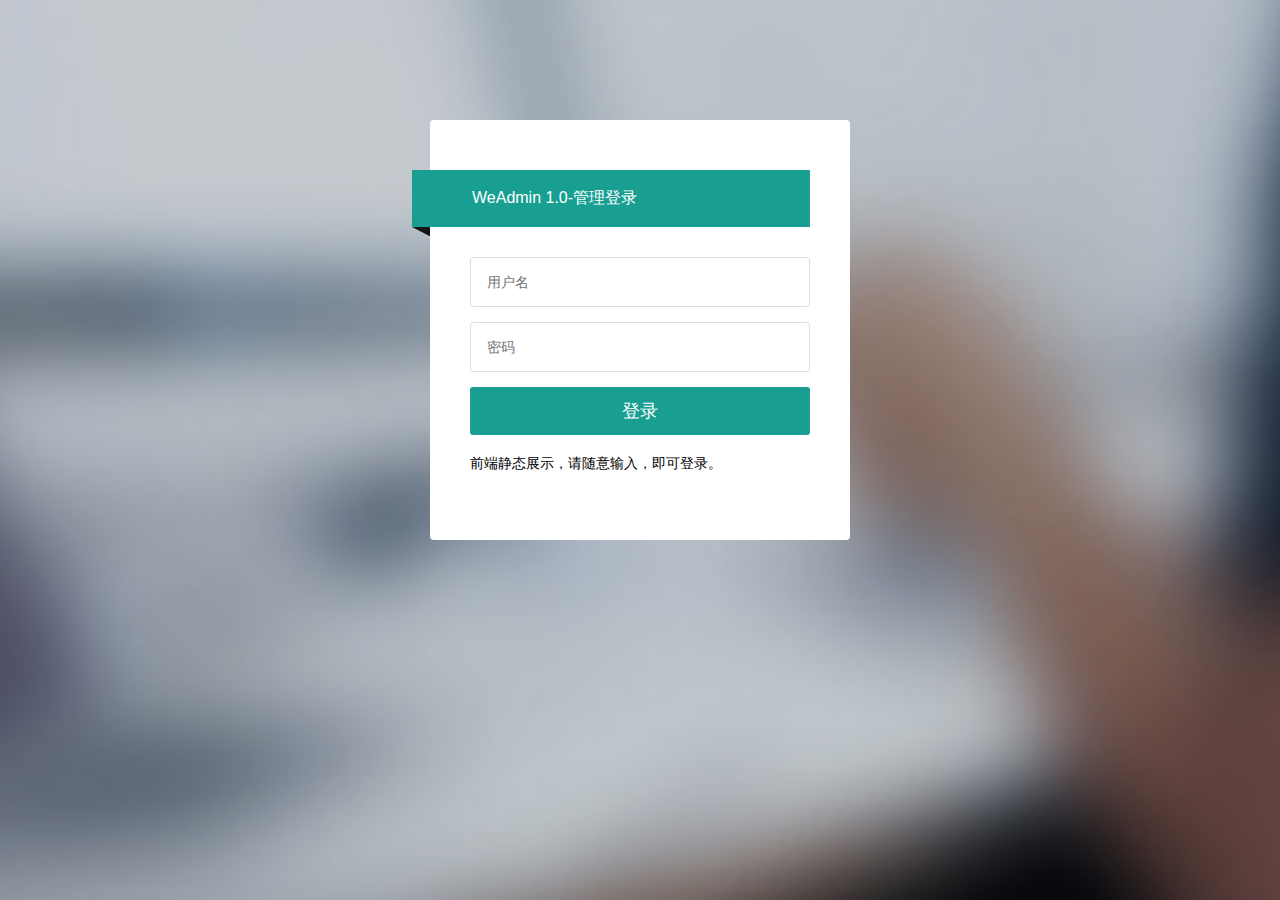
==== src/main/resources/static/login.html @ 3b920b5b "增加静态页面" ====
<!doctype html>
<html lang="en">
<head>
	<meta charset="UTF-8">
	<title>管理员登录-WeAdmin Frame型后台管理系统-WeAdmin 1.0</title>
	<meta name="renderer" content="webkit|ie-comp|ie-stand">
    <meta http-equiv="X-UA-Compatible" content="IE=edge,chrome=1">
    <meta name="viewport" content="width=device-width, initial-scale=1.0, minimum-scale=1.0, maximum-scale=1.0, user-scalable=0">
    <meta http-equiv="Cache-Control" content="no-siteapp" />
    <link rel="shortcut icon" href="../static/favicon.ico" type="image/x-icon" />
    <link rel="stylesheet" href="../static/css/font.css">
	<link rel="stylesheet" href="../static/css/weadmin.css">
    <script src="../static/lib/layui/layui.js" charset="utf-8"></script>

</head>
<body class="login-bg">
    
    <div class="login">
        <div class="message">WeAdmin 1.0-管理登录</div>
        <div id="darkbannerwrap"></div>
        
        <form method="post" class="layui-form" >
            <input name="username" placeholder="用户名"  type="text" lay-verify="required" class="layui-input" >
            <hr class="hr15">
            <input name="password" lay-verify="required" placeholder="密码"  type="password" class="layui-input">
            <hr class="hr15">
            <input class="loginin" value="登录" lay-submit lay-filter="login" style="width:100%;" type="submit">
            <hr class="hr20" >
            <div>
            	前端静态展示，请随意输入，即可登录。
            </div>
        </form>
    </div>

    <script type="text/javascript">
        
        	layui.extend({
				admin: '{/}../static/js/admin'
			});
            layui.use(['form','admin'], function(){
              var form = layui.form
              	,admin = layui.admin;
              // layer.msg('玩命卖萌中', function(){
              //   //关闭后的操作
              //   });
              //监听提交
              form.on('submit(login)', function(data){
                // alert(888)
                layer.msg(JSON.stringify(data.field),function(){
                    location.href='../rpc/index.html'
                });
                return false;
              });
            });   
    </script>  
    <!-- 底部结束 -->
</body>
</html>
---- src/main/resources/static/css/font.css ----
@font-face {
  font-family: 'iconfont';
  src: url('../fonts/iconfont.eot');
  src: url('../fonts/iconfont.eot?#iefix') format('embedded-opentype'),
  url('../fonts/iconfont.woff') format('woff'),
  url('../fonts/iconfont.ttf') format('truetype'),
  url('../fonts/iconfont.svg#iconfont') format('svg');
}
.iconfont{
  font-family:"iconfont" !important;
  font-size:16px;font-style:normal;
  -webkit-font-smoothing: antialiased;
  -webkit-text-stroke-width: 0.2px;
  -moz-osx-font-smoothing: grayscale;
}
---- src/main/resources/static/css/weadmin.css ----
@charset "utf-8";
@import "../lib/layui/css/layui.css";
* {
  margin: 0px;
  padding: 0px;
}
a {
  text-decoration: none;
}
html {
  width: 100%;
  height: 100%;
  overflow-x: hidden;
  overflow-y: auto;
}
body {
  width: 100%;
  min-height: 100%;
}
.fr {
  float: right;
}
.font16 {
  font-size: 16px;
}
.rightMenu {
  position: absolute;
  width: 120px;
  line-height: 24px;
  z-index: 999;
  background: #FFF;
  border: 1px solid #F2F2F2;
  border-bottom: none;
  border-radius: 3px;
  display: none;
}
.rightMenu li {
  display: block;
  padding: 4px 10px;
  color: #CCC;
  border-bottom: 1px solid #F2F2F2;
}
.rightMenu li:hover {
  background: #EEE;
  color: #666;
}
/**treeselect*/
.layui-form-select .layui-tree {
  display: none;
  position: absolute;
  left: 0;
  top: 42px;
  padding: 5px 0;
  z-index: 999;
  min-width: 100%;
  border: 1px solid #d2d2d2;
  max-height: 300px;
  overflow-y: auto;
  background-color: #fff;
  border-radius: 2px;
  box-shadow: 0 2px 4px rgba(0, 0, 0, 0.12);
  box-sizing: border-box;
}
.layui-form-selected .layui-tree {
  display: block;
}
.weadmin-trailer {
  position: absolute;
  left: 0;
  top: 0;
  height: 100%;
  width: 100%;
  padding: 15px;
  display: flex;
  justify-content: center;
  flex-direction: column;
  text-align: center;
  box-sizing: border-box;
  font-size: 20px;
  font-weight: 300;
  color: #ccc;
}
.login-bg {
  /*background: #eeeeee 0 0 no-repeat;*/
  background: url(../images/bg.png) no-repeat center;
  background-size: cover;
  overflow: hidden;
}
.login {
  margin: 120px auto 0 auto;
  min-height: 420px;
  max-width: 420px;
  padding: 40px;
  background-color: #ffffff;
  margin-left: auto;
  margin-right: auto;
  border-radius: 4px;
  /* overflow-x: hidden; */
  box-sizing: border-box;
}
.login a.logo {
  display: block;
  height: 58px;
  width: 167px;
  margin: 0 auto 30px auto;
  background-size: 167px 42px;
}
.login .message {
  margin: 10px 0 0 -58px;
  padding: 18px 10px 18px 60px;
  background: #189F92;
  position: relative;
  color: #fff;
  font-size: 16px;
}
.login #darkbannerwrap {
  background: url(../images/aiwrap.png);
  width: 18px;
  height: 10px;
  margin: 0 0 20px -58px;
  position: relative;
}
.login input[type=text],
.login input[type=file],
.login input[type=password],
.login input[type=email],
.login select {
  border: 1px solid #DCDEE0;
  vertical-align: middle;
  border-radius: 3px;
  height: 50px;
  padding: 0px 16px;
  font-size: 14px;
  color: #555555;
  outline: none;
  width: 100%;
  box-sizing: border-box;
}
.login input[type=text]:focus,
.login input[type=file]:focus,
.login input[type=password]:focus,
.login input[type=email]:focus,
.login select:focus {
  border: 1px solid #27A9E3;
}
.login input[type=submit],
.login input[type=button] {
  display: inline-block;
  padding: 12px 24px;
  margin: 0px;
  font-size: 18px;
  line-height: 24px;
  text-align: center;
  white-space: nowrap;
  vertical-align: middle;
  cursor: pointer;
  color: #ffffff;
  background-color: #189F92;
  border-radius: 3px;
  border: none;
  -webkit-appearance: none;
  outline: none;
  width: 100%;
}
.login hr {
  background: #fff 0 0 no-repeat;
}
.login hr.hr15 {
  height: 15px;
  border: none;
  margin: 0px;
  padding: 0px;
  width: 100%;
}
.login hr.hr20 {
  height: 20px;
  border: none;
  margin: 0px;
  padding: 0px;
  width: 100%;
}
.weadmin-body {
  padding: 20px;
}
.weadmin-nav {
  padding: 0 20px;
  position: relative;
  z-index: 99;
  border-bottom: 1px solid #e5e5e5;
  line-height: 39px;
  height: 39px;
  overflow: hidden;
}
.weadmin-block {
  display: block;
  margin-bottom: 10px;
  padding: 5px;
  line-height: 22px;
  /* border-left: 5px solid #009688; */
  border-radius: 0 2px 2px 0;
  background-color: #f2f2f2;
}
.we-search {
  margin-bottom: 20px;
  font-size: 16px;
}
.we-search input.layui-input {
  width: 190px;
}
.we-red {
  color: red;
}
.page {
  margin-top: 20px;
  text-align: center;
}
.page a {
  display: inline-block;
  background: #fff 0 0 no-repeat;
  color: #888;
  padding: 10px;
  min-width: 15px;
  border: 1px solid #E2E2E2;
}
.page span {
  display: inline-block;
  padding: 10px;
  min-width: 15px;
  border: 1px solid #E2E2E2;
}
.page span.current {
  display: inline-block;
  background: #009688 0 0 no-repeat;
  color: #fff;
  padding: 10px;
  min-width: 15px;
  border: 1px solid #009688;
}
.page .pagination li {
  display: inline-block;
  margin-right: 5px;
  text-align: center;
}
.page .pagination li.active span {
  background: #009688 0 0 no-repeat;
  color: #fff;
  border: 1px solid #009688;
}
/*登录样式*/
/*头部*/
.container {
  width: 100%;
  height: 45px;
  background-color: #222;
  border-bottom: 1px solid rgba(255, 255, 255, 0.2);
}
.container .logo a {
  float: left;
  color: #fff;
  font-size: 18px;
  padding-left: 20px;
  line-height: 45px;
  width: 200px;
}
.container .right {
  background-color: rgba(0, 0, 0, 0);
  float: right;
}
.container .left_open {
  height: 45px;
  float: left;
}
.container .left_open i {
  display: block;
  background: rgba(255, 255, 255, 0.1) 0 0 no-repeat;
  color: #fff;
  width: 32px;
  height: 32px;
  line-height: 32px;
  border-radius: 3px;
  text-align: center;
  margin-top: 7px;
  cursor: pointer;
}
.container .left_open i:hover {
  background: rgba(255, 255, 255, 0.3) 0 0 no-repeat;
}
.container .left {
  background-color: rgba(0, 0, 0, 0);
  float: left;
}
.container .layui-nav-item {
  line-height: 45px;
}
.container .layui-nav-child {
  top: 50px;
}
.container .layui-nav-child i {
  margin-right: 10px;
}
.layui-nav .layui-nav-item a {
  color: #fff;
}
.layui-nav .layui-nav-child a {
  color: #333;
}
.left-nav {
  position: absolute;
  top: 46px;
  bottom: 42px;
  left: 0;
  z-index: 2;
  padding-top: 10px;
  background-color: #EEEEEE;
  width: 220px;
  max-width: 220px;
  overflow: auto;
  overflow-x: hidden;
  border-right: 1px solid #e5e5e5;
}
.left-nav #nav .current {
  background-color: rgba(0, 0, 0, 0.3);
}
.left-nav #nav li {
  border-bottom: 1px solid #e5e5e5;
}
.left-nav #nav li:hover > a {
  /*color: blue;*/
}
.left-nav #nav li a {
  font-size: 14px;
  padding: 10px 15px 10px 20px;
  display: block;
  cursor: pointer;
}
.left-nav #nav li a cite {
  font-size: 14px;
}
.left-nav #nav li .opened {
  display: block;
}
.left-nav #nav li .opened:hover {
  /*background: #fff 0 0 no-repeat;*/
}
.left-nav #nav li .sub-menu {
  display: none;
}
.left-nav #nav li .sub-menu li:hover {
  /*color: blue;*/
  /*background: #fff 0 0 no-repeat;*/
}
.left-nav #nav li .sub-menu li a {
  padding: 12px 15px 12px 30px;
  font-size: 14px;
  cursor: pointer;
}
.left-nav #nav li .sub-menu li a i {
  font-size: 12px;
}
.left-nav #nav li .sub-menu li a:hover {
  color: #148cf1;
}
.left-nav #nav li .sub-menu li .sub-menu li a {
  padding-left: 45px;
}
.left-nav #nav li .nav_right {
  float: right;
  font-size: 16px;
}
.left-nav #nav li a i {
  padding-right: 10px;
  line-height: 14px;
}
.x-slide_left {
  width: 17px;
  height: 61px;
  background: url(../images/icon.png) 0 0 no-repeat;
  position: absolute;
  top: 200px;
  left: 221px;
  cursor: pointer;
  z-index: 3;
}
.page-content {
  position: absolute;
  top: 46px;
  right: 0;
  bottom: 42px;
  left: 221px;
  overflow: hidden;
  z-index: 1;
}
.page-content-bg {
  position: absolute;
  top: 46px;
  right: 0;
  bottom: 42px;
  left: 221px;
  background: rgba(0, 0, 0, 0.5) 0 0 no-repeat;
  overflow: hidden;
  z-index: 100;
  display: none;
}
.page-content .tab {
  height: 100%;
  width: 100%;
  background: #EFEEF0 0 0 no-repeat;
  margin: 0px;
}
.page-content .layui-tab-title {
  /*padding-top: 5px;*/
  height: 35px;
  background: #EFEEF0 0 0 no-repeat;
  position: relative;
  z-index: 100;
}
.page-content .layui-tab-title li {
  line-height: 35px;
}
.page-content .layui-tab-title li .layui-tab-close {
  border-radius: 50%;
}
.page-content .layui-tab-title .layui-this:after {
  height: 36px;
}
.page-content .layui-tab-title .layui-this {
  background: #fff 0 0 no-repeat;
}
.page-content .layui-tab-bar {
  height: 34px;
  line-height: 35px;
}
.page-content .layui-tab-content {
  position: absolute;
  top: 36px;
  bottom: 0px;
  width: 100%;
  background: #fff 0 0 no-repeat;
  padding: 0px;
  overflow: hidden;
}
.page-content .layui-tab-content .layui-tab-item {
  width: 100%;
  height: 100%;
}
.page-content .layui-tab-content .layui-tab-item iframe {
  width: 100%;
  height: 100%;
}
.welcome-footer {
  padding: 30px 0;
  line-height: 30px;
  text-align: center;
  background-color: #eee;
  color: #666;
  font-weight: 300;
}
body .layui-layout-admin .footer-demo {
  height: auto;
  padding: 15px 0;
  line-height: 26px;
}
.welcome-footer a {
  padding: 0 5px;
}
table th,
table td {
  word-break: break-all;
}
.footer {
  position: fixed;
  bottom: 0px;
  width: 100%;
  background-color: #222;
  border-top: 1px solid rgba(255, 255, 255, 0.2);
  line-height: 41px;
  color: #fff;
  /*padding-left: 10px;*/
}
.footer .copyright {
  margin-left: 10px;
}
@media screen and (max-width: 768px) {
  .fast-add {
    display: none;
  }
  .layui-nav .to-index {
    display: none;
  }
  .container .logo a {
    width: 140px;
  }
  .container .left_open {
    /*float: right;*/
  }
  .left-nav {
    left: -221px;
  }
  .page-content {
    left: 0px;
  }
  .page-content .layui-tab-content .layui-tab-item {
    -webkit-overflow-scrolling: touch;
    overflow-y: scroll;
  }
  .we-search input.layui-input {
    width: 100%;
    margin: 10px;
  }
}
.we-changelog .layui-timeline-title h3 {
  display: inline-block;
}
.we-changelog .layui-timeline-title .layui-badge-rim {
  top: -2px;
  left: 10px;
}
.weadmin-shortcut {
  height: 185px!important;
  background-color: #fff;
}
.weadmin-shortcut .layui-carousel,
.weadmin-shortcut > [carousel-item] > * {
  background-color: #fff;
}
.weadmin-shortcut .layui-col-space10 {
  margin: 0;
}
.weadmin-shortcut li {
  text-align: center;
}
.weadmin-shortcut li a {
  display: block;
}
.weadmin-shortcut li .layui-icon {
  display: inline-block;
  width: 100%;
  height: 120px;
  line-height: 120px;
  text-align: center;
  border-radius: 2px;
  font-size: 30px;
  background-color: #F8F8F8;
  color: #333;
  transition: all .3s;
  -webkit-transition: all .3s;
}
.weadmin-shortcut li:hover .layui-icon {
  background-color: #f2f2f2;
}
.weadmin-shortcut li cite {
  position: relative;
  top: 2px;
  display: block;
  color: #333333;
  text-overflow: ellipsis;
  overflow: hidden;
  white-space: nowrap;
  font-size: 16px;
}
.weadmin-shortcut li p {
  font-size: 12px;
  line-height: 16px;
  color: #666666;
  margin-top: 5px;
}
.weadmin-shortcut li p span {
  text-align: left;
  display: inline-block;
}
.weadmin-shortcut .layui-carousel-ind {
  position: absolute;
  top: -41px;
  text-align: right;
}
.weadmin-shortcut .layui-carousel-ind ul {
  background: 0 0;
}
.weadmin-shortcut .layui-carousel-ind ul li {
  background-color: #e2e2e2;
}
.weadmin-shortcut .layui-carousel-ind ul li:hover {
  background-color: #c2c2c2;
}
.weadmin-shortcut .layui-carousel-ind ul li.layui-this {
  background-color: #999;
}
.weadmin-text p {
  margin-bottom: 10px;
  text-indent: 2em;
}
.layui-card-header.layui-elem-quote {
  line-height: 22px;
  height: 22px;
  padding: 15px;
}
.weadmin-notice {
  height: 60px!important;
}
.weadmin-notice a {
  display: block;
  text-align: center;
  line-height: 60px;
}
.weadmin-notice .layui-carousel-ind {
  position: absolute;
  top: -56px;
  text-align: right;
}
.weadmin-notice .layui-carousel-ind ul {
  background: 0 0;
}
.weadmin-notice .layui-carousel-ind ul li {
  background-color: #e2e2e2;
}
.weadmin-notice .layui-carousel-ind ul li:hover {
  background-color: #c2c2c2;
}
.weadmin-notice .layui-carousel-ind ul li.layui-this {
  background-color: #999;
}
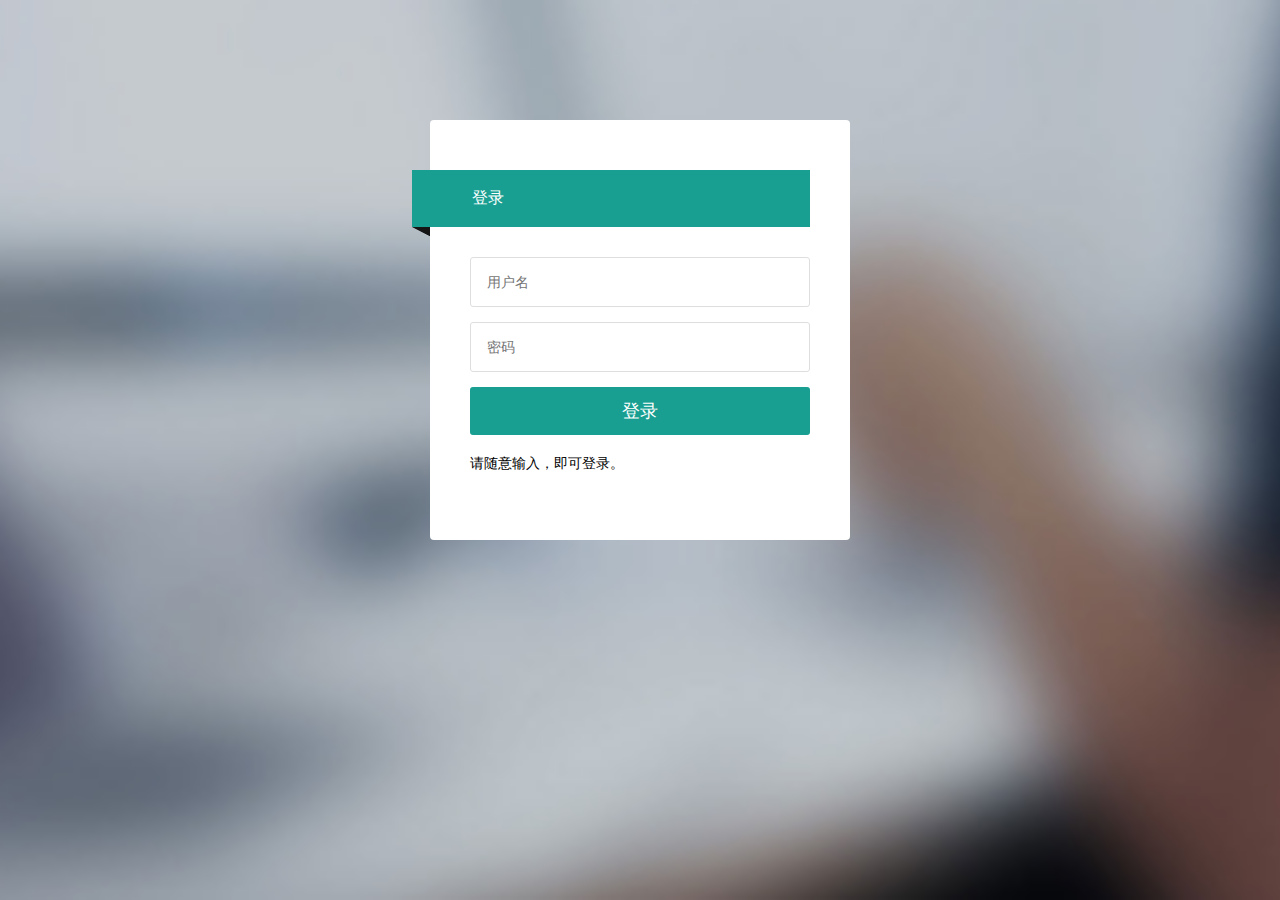
==== commit 41102586: "网关配置页面开发" ====
--- a/src/main/resources/static/login.html
+++ b/src/main/resources/static/login.html
@@ -2,7 +2,7 @@
 <html lang="en">
 <head>
 	<meta charset="UTF-8">
-	<title>管理员登录-WeAdmin Frame型后台管理系统-WeAdmin 1.0</title>
+	<title>IOTGateConsole后台管理系统</title>
 	<meta name="renderer" content="webkit|ie-comp|ie-stand">
     <meta http-equiv="X-UA-Compatible" content="IE=edge,chrome=1">
     <meta name="viewport" content="width=device-width, initial-scale=1.0, minimum-scale=1.0, maximum-scale=1.0, user-scalable=0">
@@ -16,7 +16,7 @@
 <body class="login-bg">
     
     <div class="login">
-        <div class="message">WeAdmin 1.0-管理登录</div>
+        <div class="message">登录</div>
         <div id="darkbannerwrap"></div>
         
         <form method="post" class="layui-form" >
@@ -27,7 +27,7 @@
             <input class="loginin" value="登录" lay-submit lay-filter="login" style="width:100%;" type="submit">
             <hr class="hr20" >
             <div>
-            	前端静态展示，请随意输入，即可登录。
+            	请随意输入，即可登录。
             </div>
         </form>
     </div>
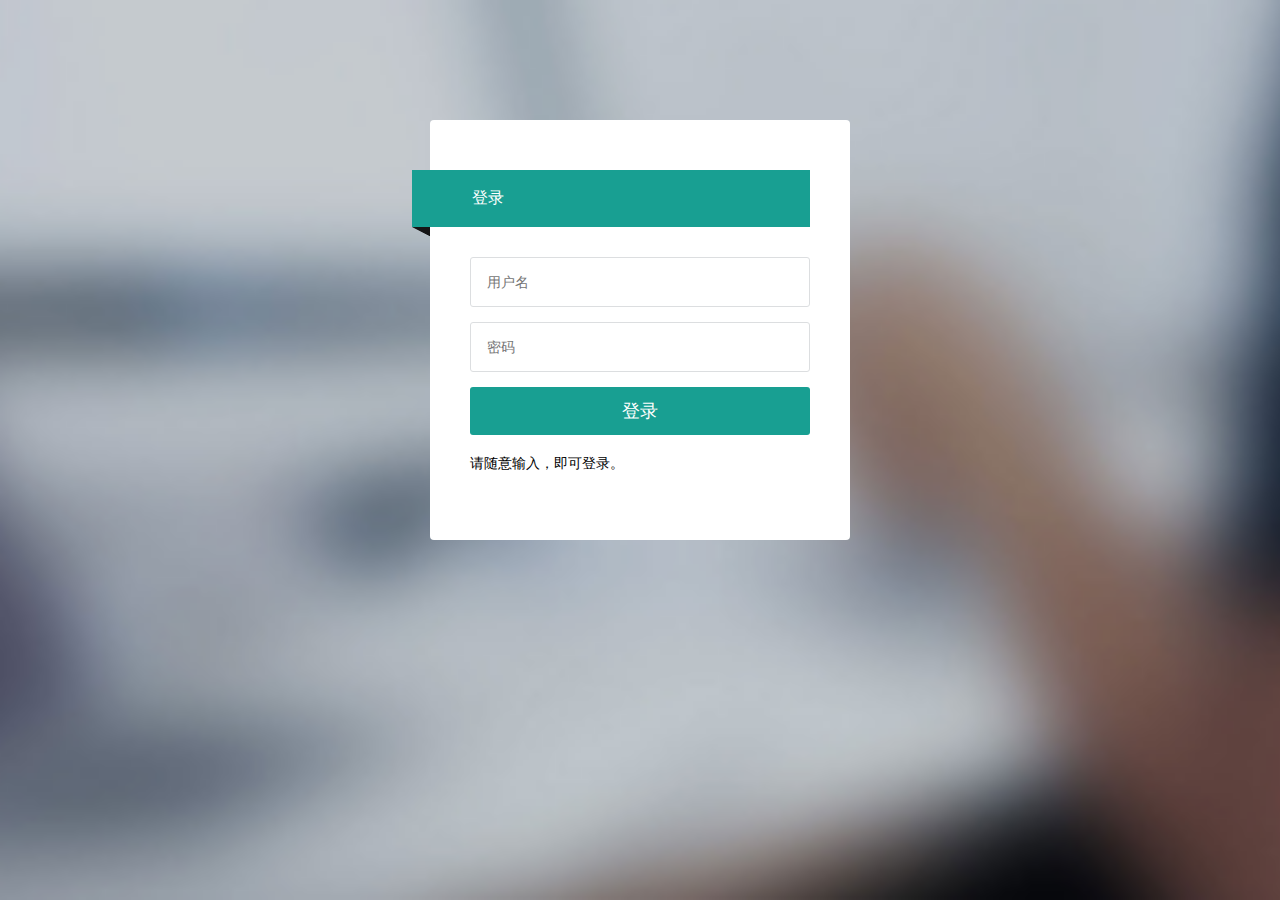
==== commit bcda9490: "update" ====
--- a/src/main/resources/static/login.html
+++ b/src/main/resources/static/login.html
@@ -47,7 +47,7 @@
               form.on('submit(login)', function(data){
                 // alert(888)
                 layer.msg(JSON.stringify(data.field),function(){
-                    location.href='../rpc/index.html'
+                    location.href='../'
                 });
                 return false;
               });
